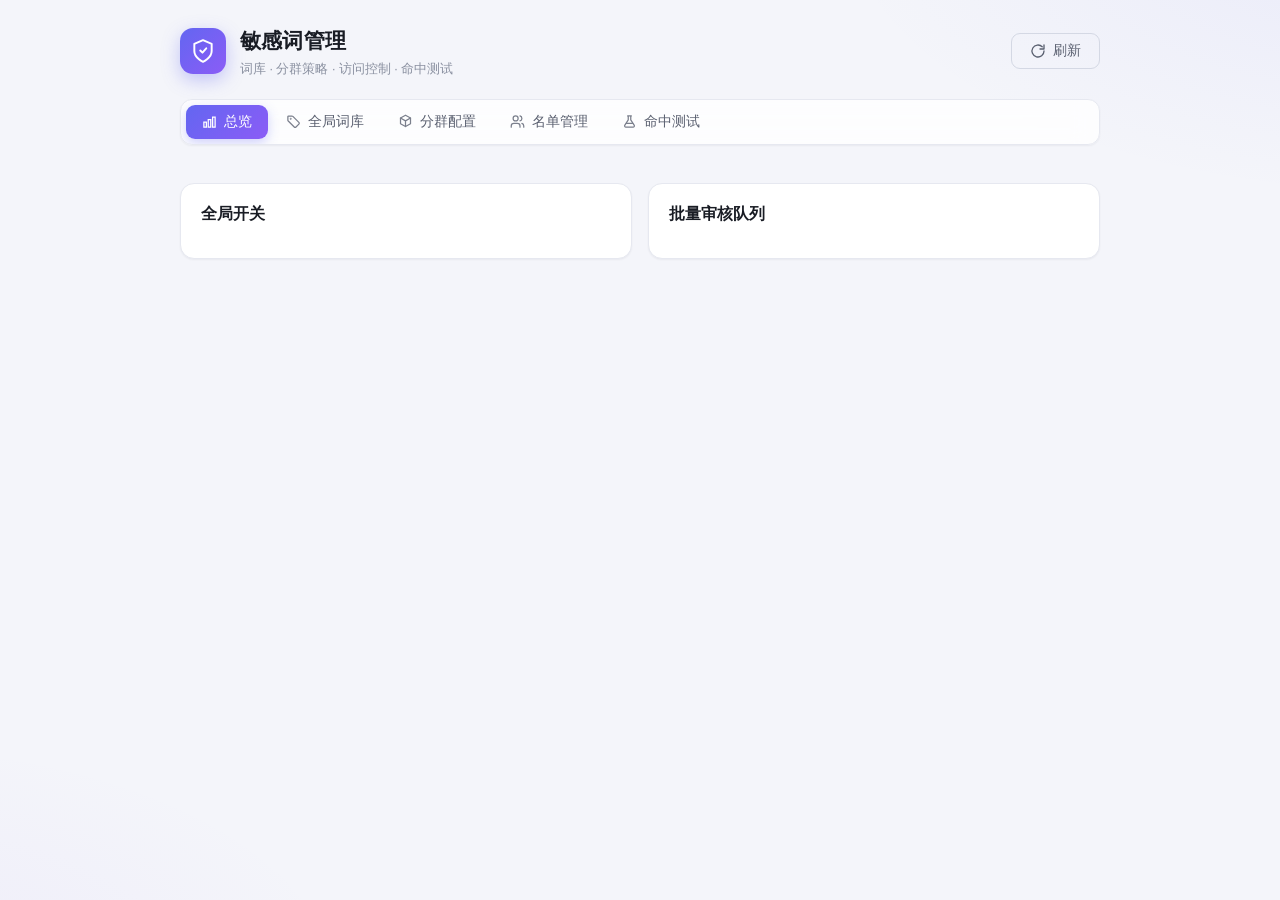
==== pages/manage/index.html @ ab025334 "feat: add WebUI manage page for sensitive filter - pages/manage/: dashboard page with overview, word" ====
<!doctype html>
<html lang="zh-CN">
  <head>
    <meta charset="utf-8" />
    <meta name="viewport" content="width=device-width, initial-scale=1" />
    <title>敏感词管理</title>
    <link rel="stylesheet" href="./style.css" />
  </head>
  <body>
    <div class="app">
      <!-- 顶栏 -->
      <header class="app-header">
        <div class="title-wrap">
          <div class="logo" aria-hidden="true">
            <svg viewBox="0 0 24 24" fill="none" stroke="currentColor" stroke-width="1.8" stroke-linecap="round" stroke-linejoin="round">
              <path d="M12 22s8-3.6 8-10V5.5L12 2 4 5.5V12c0 6.4 8 10 8 10z" />
              <path d="M9.5 11.5l2 2 3.5-4" />
            </svg>
          </div>
          <div>
            <h1 id="page-title">敏感词管理</h1>
            <p class="subtitle">词库 · 分群策略 · 访问控制 · 命中测试</p>
          </div>
        </div>
        <button id="refresh-btn" class="btn ghost icon-btn" type="button" title="刷新当前数据">
          <svg viewBox="0 0 24 24" fill="none" stroke="currentColor" stroke-width="2" stroke-linecap="round" stroke-linejoin="round">
            <path d="M21 12a9 9 0 1 1-2.64-6.36" />
            <path d="M21 3v6h-6" />
          </svg>
          <span>刷新</span>
        </button>
      </header>

      <!-- 标签页 -->
      <nav class="tabs" id="tabs" role="tablist">
        <button class="tab active" data-tab="overview" type="button" role="tab">
          <svg viewBox="0 0 24 24" fill="none" stroke="currentColor" stroke-width="2" stroke-linecap="round"><path d="M3 13h4v8H3zM10 9h4v12h-4zM17 5h4v16h-4z"/></svg>
          总览
        </button>
        <button class="tab" data-tab="words" type="button" role="tab">
          <svg viewBox="0 0 24 24" fill="none" stroke="currentColor" stroke-width="2" stroke-linecap="round" stroke-linejoin="round"><path d="M20.59 13.41L11 3.83A2 2 0 0 0 9.59 3.24H4a1 1 0 0 0-1 1v5.59a2 2 0 0 0 .59 1.41l9.58 9.59a2 2 0 0 0 2.83 0l4.59-4.59a2 2 0 0 0 0-2.83z"/><circle cx="7.5" cy="7.5" r=".5"/></svg>
          全局词库
        </button>
        <button class="tab" data-tab="groups" type="button" role="tab">
          <svg viewBox="0 0 24 24" fill="none" stroke="currentColor" stroke-width="2" stroke-linecap="round" stroke-linejoin="round"><path d="M12 2l8 4.5v9L12 20l-8-4.5v-9z"/><path d="M12 11l8-4.5M12 11v9M12 11L4 6.5"/></svg>
          分群配置
        </button>
        <button class="tab" data-tab="lists" type="button" role="tab">
          <svg viewBox="0 0 24 24" fill="none" stroke="currentColor" stroke-width="2" stroke-linecap="round" stroke-linejoin="round"><path d="M16 21v-2a4 4 0 0 0-4-4H6a4 4 0 0 0-4 4v2"/><circle cx="9" cy="7" r="4"/><path d="M22 21v-2a4 4 0 0 0-3-3.87M16 3.13a4 4 0 0 1 0 7.75"/></svg>
          名单管理
        </button>
        <button class="tab" data-tab="test" type="button" role="tab">
          <svg viewBox="0 0 24 24" fill="none" stroke="currentColor" stroke-width="2" stroke-linecap="round" stroke-linejoin="round"><path d="M9 3h6M10 3v6.34L4.35 18.1A2 2 0 0 0 6.14 21h11.72a2 2 0 0 0 1.79-2.9L14 9.34V3"/><path d="M7 15h10"/></svg>
          命中测试
        </button>
      </nav>

      <main>
        <!-- 总览 -->
        <section id="panel-overview" class="panel active" role="tabpanel">
          <div id="overview-stats" class="stat-grid"></div>
          <div class="grid-2">
            <div class="card">
              <div class="card-head">
                <h2>全局开关</h2>
              </div>
              <div id="overview-switches" class="kv-list"></div>
            </div>
            <div class="card">
              <div class="card-head">
                <h2>批量审核队列</h2>
              </div>
              <div id="overview-batch" class="kv-list"></div>
            </div>
          </div>
        </section>

        <!-- 全局词库 -->
        <section id="panel-words" class="panel" role="tabpanel">
          <div class="card">
            <div class="card-head">
              <h2>添加敏感词</h2>
              <button id="bulk-toggle" class="btn ghost sm" type="button">批量添加</button>
            </div>
            <div class="row">
              <div class="input-wrap grow">
                <svg class="input-icon" viewBox="0 0 24 24" fill="none" stroke="currentColor" stroke-width="2" stroke-linecap="round"><path d="M12 5v14M5 12h14"/></svg>
                <input id="word-input" type="text" placeholder="输入一个词，回车快速添加" />
              </div>
              <button id="word-add-btn" class="btn primary" type="button">添加</button>
            </div>
            <div id="bulk-area" class="bulk-area collapsed">
              <textarea id="word-bulk-input" rows="5" placeholder="每行一个敏感词，支持一次粘贴多行"></textarea>
              <div class="row-end">
                <button id="word-bulk-add-btn" class="btn primary" type="button">批量导入</button>
              </div>
            </div>
          </div>
          <div class="card">
            <div class="card-head">
              <h2>词库列表</h2>
              <span id="words-count" class="pill"></span>
            </div>
            <div class="input-wrap">
              <svg class="input-icon" viewBox="0 0 24 24" fill="none" stroke="currentColor" stroke-width="2" stroke-linecap="round"><circle cx="11" cy="11" r="7"/><path d="M21 21l-4.3-4.3"/></svg>
              <input id="word-filter" type="text" placeholder="搜索词库…" />
            </div>
            <div id="words-list" class="chip-list"></div>
            <div id="words-empty" class="empty hidden">词库为空，先在上方添加敏感词</div>
          </div>
        </section>

        <!-- 分群配置 -->
        <section id="panel-groups" class="panel" role="tabpanel">
          <div class="card">
            <div class="card-head">
              <h2>新增分群配置</h2>
            </div>
            <div class="row">
              <div class="input-wrap grow">
                <svg class="input-icon" viewBox="0 0 24 24" fill="none" stroke="currentColor" stroke-width="2" stroke-linecap="round" stroke-linejoin="round"><path d="M17 21v-2a4 4 0 0 0-4-4H5a4 4 0 0 0-4 4v2"/><circle cx="9" cy="7" r="4"/><path d="M23 21v-2a4 4 0 0 0-3-3.87M16 3.13a4 4 0 0 1 0 7.75"/></svg>
                <input id="group-new-umo" type="text" placeholder="填写 umo，如 aiocqhttp:GroupMessage:123456" />
              </div>
              <button id="group-new-btn" class="btn primary" type="button">新增</button>
            </div>
            <p class="hint">在目标群内发送 <code>/敏感词 状态</code> 可查看该群的 umo；未列出的群全部使用全局默认值。</p>
          </div>
          <div id="groups-list"></div>
          <div id="groups-empty" class="empty hidden">
            <svg viewBox="0 0 24 24" fill="none" stroke="currentColor" stroke-width="1.5" stroke-linecap="round" stroke-linejoin="round"><path d="M12 2l8 4.5v9L12 20l-8-4.5v-9z"/><path d="M12 11l8-4.5M12 11v9M12 11L4 6.5"/></svg>
            <p>暂无分群配置</p>
          </div>
        </section>

        <!-- 名单管理 -->
        <section id="panel-lists" class="panel" role="tabpanel">
          <div class="card" data-list="whitelist">
            <div class="card-head">
              <div>
                <h2>群白名单</h2>
                <p class="hint">启用后只有名单内会话会被检测，优先级高于黑名单</p>
              </div>
              <label class="switch">
                <input type="checkbox" id="whitelist-enabled" />
                <span class="slider"></span>
              </label>
            </div>
            <div class="row">
              <div class="input-wrap grow">
                <input type="text" id="whitelist-input" placeholder="umo，如 aiocqhttp:GroupMessage:123456" />
              </div>
              <button class="btn primary" data-list-add="whitelist" type="button">添加</button>
            </div>
            <div id="whitelist-items" class="chip-list"></div>
          </div>

          <div class="card" data-list="blacklist">
            <div class="card-head">
              <div>
                <h2>群黑名单</h2>
                <p class="hint">名单内会话完全跳过，不响应任何检测</p>
              </div>
              <label class="switch">
                <input type="checkbox" id="blacklist-enabled" />
                <span class="slider"></span>
              </label>
            </div>
            <div class="row">
              <div class="input-wrap grow">
                <input type="text" id="blacklist-input" placeholder="umo" />
              </div>
              <button class="btn primary" data-list-add="blacklist" type="button">添加</button>
            </div>
            <div id="blacklist-items" class="chip-list"></div>
          </div>

          <div class="card" data-list="user">
            <div class="card-head">
              <div>
                <h2>用户白名单</h2>
                <p class="hint">名单内用户的发言完全跳过审查，可用 <code>/sid</code> 获取用户 ID</p>
              </div>
              <label class="switch">
                <input type="checkbox" id="user-enabled" />
                <span class="slider"></span>
              </label>
            </div>
            <div class="row">
              <div class="input-wrap grow">
                <input type="text" id="user-input" placeholder="用户 ID" />
              </div>
              <button class="btn primary" data-list-add="user" type="button">添加</button>
            </div>
            <div id="user-items" class="chip-list"></div>
          </div>
        </section>

        <!-- 命中测试 -->
        <section id="panel-test" class="panel" role="tabpanel">
          <div class="card">
            <div class="card-head">
              <h2>本地词库命中测试</h2>
            </div>
            <p class="hint">仅测试本地词库匹配（含模糊匹配规则），不会调用外部接口或 AI 检测；填写 umo 时会同时匹配该群专属词库。</p>
            <textarea id="test-text" rows="4" placeholder="输入要测试的文本"></textarea>
            <div class="row">
              <div class="input-wrap grow">
                <input id="test-umo" type="text" placeholder="umo（可选）" />
              </div>
              <button id="test-run-btn" class="btn primary" type="button">
                <svg viewBox="0 0 24 24" fill="none" stroke="currentColor" stroke-width="2" stroke-linecap="round" stroke-linejoin="round"><path d="M5 3l14 9-14 9V3z"/></svg>
                开始测试
              </button>
            </div>
            <div id="test-result" class="test-result hidden"></div>
          </div>
        </section>
      </main>
    </div>

    <!-- 确认弹窗 -->
    <div id="modal" class="modal-overlay hidden">
      <div class="modal" role="dialog" aria-modal="true">
        <h3 id="modal-title">确认操作</h3>
        <p id="modal-message"></p>
        <div class="modal-actions">
          <button id="modal-cancel" class="btn ghost" type="button">取消</button>
          <button id="modal-confirm" class="btn danger-solid" type="button">确认删除</button>
        </div>
      </div>
    </div>

    <!-- 通知 -->
    <div id="toast-stack" class="toast-stack"></div>

    <script type="module" src="./app.js"></script>
  </body>
</html>
---- pages/manage/style.css ----
/* ============================================================
   设计变量
   ============================================================ */
:root {
  --bg: #f4f5fa;
  --bg-accent-1: rgba(99, 102, 241, 0.08);
  --bg-accent-2: rgba(139, 92, 246, 0.06);
  --card: #ffffff;
  --card-hover: #ffffff;
  --text: #191c24;
  --text-2: #5a6070;
  --muted: #8a90a0;
  --border: #e6e8f0;
  --border-strong: #d4d8e4;
  --primary: #6366f1;
  --primary-2: #8b5cf6;
  --primary-soft: rgba(99, 102, 241, 0.12);
  --primary-text: #ffffff;
  --danger: #ef4444;
  --danger-soft: rgba(239, 68, 68, 0.1);
  --ok: #10b981;
  --ok-soft: rgba(16, 185, 129, 0.1);
  --chip: #eef0f7;
  --chip-hover: #e2e5f2;
  --shadow-sm: 0 1px 2px rgba(25, 28, 36, 0.05);
  --shadow-md: 0 4px 16px rgba(25, 28, 36, 0.07);
  --shadow-lg: 0 12px 40px rgba(25, 28, 36, 0.14);
  --radius: 14px;
  --radius-sm: 9px;
  --gradient: linear-gradient(135deg, var(--primary), var(--primary-2));
  --ring: 0 0 0 3px rgba(99, 102, 241, 0.22);
}

[data-theme="dark"] {
  --bg: #0f1117;
  --bg-accent-1: rgba(99, 102, 241, 0.14);
  --bg-accent-2: rgba(139, 92, 246, 0.1);
  --card: #191c26;
  --card-hover: #1e2230;
  --text: #e8eaf2;
  --text-2: #a8aec0;
  --muted: #767d92;
  --border: #2a2f40;
  --border-strong: #3a4055;
  --primary: #818cf8;
  --primary-2: #a78bfa;
  --primary-soft: rgba(129, 140, 248, 0.16);
  --primary-text: #10121c;
  --danger: #f87171;
  --danger-soft: rgba(248, 113, 113, 0.14);
  --ok: #34d399;
  --ok-soft: rgba(52, 211, 153, 0.14);
  --chip: #252a3a;
  --chip-hover: #2e3448;
  --shadow-sm: 0 1px 2px rgba(0, 0, 0, 0.3);
  --shadow-md: 0 4px 16px rgba(0, 0, 0, 0.35);
  --shadow-lg: 0 12px 40px rgba(0, 0, 0, 0.5);
  --ring: 0 0 0 3px rgba(129, 140, 248, 0.3);
}

/* ============================================================
   基础
   ============================================================ */
* {
  box-sizing: border-box;
}

body {
  margin: 0;
  min-height: 100vh;
  font-family:
    "PingFang SC", "HarmonyOS Sans SC", "Microsoft YaHei",
    -apple-system, "Segoe UI", Roboto, sans-serif;
  font-size: 14px;
  line-height: 1.6;
  color: var(--text);
  background:
    radial-gradient(60rem 30rem at 110% -10%, var(--bg-accent-1), transparent 60%),
    radial-gradient(50rem 26rem at -10% 110%, var(--bg-accent-2), transparent 60%),
    var(--bg);
  background-attachment: fixed;
}

::selection {
  background: var(--primary-soft);
}

* {
  scrollbar-width: thin;
  scrollbar-color: var(--border-strong) transparent;
}

.app {
  max-width: 960px;
  margin: 0 auto;
  padding: 24px 20px 48px;
}

h1, h2, h3, p {
  margin: 0;
}

code {
  font-family: "JetBrains Mono", Consolas, monospace;
  font-size: 0.88em;
  background: var(--chip);
  border-radius: 5px;
  padding: 1px 6px;
}

/* ============================================================
   顶栏
   ============================================================ */
.app-header {
  display: flex;
  align-items: center;
  justify-content: space-between;
  gap: 16px;
  margin-bottom: 20px;
}

.title-wrap {
  display: flex;
  align-items: center;
  gap: 14px;
}

.logo {
  width: 46px;
  height: 46px;
  flex: none;
  display: grid;
  place-items: center;
  border-radius: 13px;
  background: var(--gradient);
  color: #fff;
  box-shadow: 0 6px 18px rgba(99, 102, 241, 0.35);
}

.logo svg {
  width: 26px;
  height: 26px;
}

.app-header h1 {
  font-size: 21px;
  font-weight: 700;
  letter-spacing: 0.01em;
}

.subtitle {
  color: var(--muted);
  font-size: 12.5px;
  margin-top: 1px;
}

/* ============================================================
   标签页（带滑动指示条）
   ============================================================ */
.tabs {
  position: sticky;
  top: 10px;
  z-index: 5;
  display: flex;
  gap: 2px;
  padding: 5px;
  margin-bottom: 22px;
  background: var(--card); /* color-mix 不支持时的回退 */
  background: color-mix(in srgb, var(--card) 82%, transparent);
  backdrop-filter: blur(12px);
  -webkit-backdrop-filter: blur(12px);
  border: 1px solid var(--border);
  border-radius: 12px;
  box-shadow: var(--shadow-sm);
  overflow-x: auto;
}

.tab {
  position: relative;
  display: inline-flex;
  align-items: center;
  gap: 7px;
  border: none;
  background: transparent;
  color: var(--text-2);
  font-size: 13.5px;
  font-weight: 500;
  padding: 8px 16px;
  border-radius: 9px;
  cursor: pointer;
  white-space: nowrap;
  transition: color 0.18s, background 0.18s;
}

.tab svg {
  width: 15px;
  height: 15px;
  opacity: 0.8;
}

.tab:hover {
  color: var(--text);
  background: var(--chip);
}

.tab.active {
  color: var(--primary-text);
  background: var(--gradient);
  box-shadow: 0 4px 12px rgba(99, 102, 241, 0.3);
}

.tab.active svg {
  opacity: 1;
}

/* ============================================================
   面板切换动画
   ============================================================ */
.panel {
  display: none;
}

.panel.active {
  display: block;
  animation: panel-in 0.28s cubic-bezier(0.22, 1, 0.36, 1);
}

@keyframes panel-in {
  from {
    opacity: 0;
    transform: translateY(10px);
  }
  to {
    opacity: 1;
    transform: translateY(0);
  }
}

/* ============================================================
   卡片
   ============================================================ */
.card {
  background: var(--card);
  border: 1px solid var(--border);
  border-radius: var(--radius);
  padding: 18px 20px;
  margin-bottom: 16px;
  box-shadow: var(--shadow-sm);
  transition: box-shadow 0.2s, border-color 0.2s;
}

.card:hover {
  box-shadow: var(--shadow-md);
}

.card-head {
  display: flex;
  align-items: flex-start;
  justify-content: space-between;
  gap: 12px;
  margin-bottom: 14px;
}

.card-head h2 {
  font-size: 15.5px;
  font-weight: 650;
}

.hint {
  color: var(--muted);
  font-size: 12.5px;
  margin-top: 4px;
  line-height: 1.5;
}

.grid-2 {
  display: grid;
  grid-template-columns: 1fr 1fr;
  gap: 16px;
}

.grid-2 .card {
  margin-bottom: 0;
}

@media (max-width: 720px) {
  .grid-2 {
    grid-template-columns: 1fr;
  }
}

/* ============================================================
   按钮
   ============================================================ */
.btn {
  display: inline-flex;
  align-items: center;
  justify-content: center;
  gap: 7px;
  border: 1px solid transparent;
  border-radius: var(--radius-sm);
  padding: 8px 18px;
  font-size: 13.5px;
  font-weight: 550;
  font-family: inherit;
  cursor: pointer;
  white-space: nowrap;
  transition: transform 0.15s, box-shadow 0.15s, background 0.15s, opacity 0.15s;
}

.btn svg {
  width: 15px;
  height: 15px;
}

.btn:active {
  transform: scale(0.97);
}

.btn:disabled {
  opacity: 0.55;
  cursor: not-allowed;
}

.btn.primary {
  background: var(--gradient);
  color: var(--primary-text);
  box-shadow: 0 4px 14px rgba(99, 102, 241, 0.32);
}

.btn.primary:hover:not(:disabled) {
  box-shadow: 0 6px 20px rgba(99, 102, 241, 0.45);
  transform: translateY(-1px);
}

.btn.ghost {
  background: transparent;
  border-color: var(--border-strong);
  color: var(--text-2);
}

.btn.ghost:hover:not(:disabled) {
  background: var(--chip);
  color: var(--text);
}

.btn.danger-solid {
  background: var(--danger);
  color: #fff;
}

.btn.danger-solid:hover:not(:disabled) {
  opacity: 0.88;
}

.btn.sm {
  padding: 5px 12px;
  font-size: 12.5px;
}

.icon-btn svg {
  width: 16px;
  height: 16px;
}

/* ============================================================
   输入
   ============================================================ */
.input-wrap {
  position: relative;
  display: flex;
  align-items: center;
}

.input-wrap.grow {
  flex: 1;
}

.input-icon {
  position: absolute;
  left: 11px;
  width: 15px;
  height: 15px;
  color: var(--muted);
  pointer-events: none;
}

.input-icon ~ input {
  padding-left: 34px;
}

input[type="text"],
textarea {
  width: 100%;
  padding: 9px 13px;
  border: 1px solid var(--border-strong);
  border-radius: var(--radius-sm);
  background: var(--bg);
  color: var(--text);
  font-size: 13.5px;
  font-family: inherit;
  outline: none;
  transition: border-color 0.15s, box-shadow 0.15s;
}

input[type="text"]::placeholder,
textarea::placeholder {
  color: var(--muted);
}

input[type="text"]:focus,
textarea:focus {
  border-color: var(--primary);
  box-shadow: var(--ring);
}

textarea {
  resize: vertical;
  margin-bottom: 10px;
  line-height: 1.6;
}

select {
  padding: 6px 10px;
  border: 1px solid var(--border-strong);
  border-radius: 8px;
  background: var(--bg);
  color: var(--text);
  font-size: 13px;
  font-family: inherit;
  outline: none;
  cursor: pointer;
  transition: border-color 0.15s, box-shadow 0.15s;
}

select:focus {
  border-color: var(--primary);
  box-shadow: var(--ring);
}

.row {
  display: flex;
  gap: 10px;
  align-items: center;
}

.row-end {
  display: flex;
  justify-content: flex-end;
}

.bulk-area {
  overflow: hidden;
  max-height: 300px;
  margin-top: 12px;
  opacity: 1;
  transition: max-height 0.3s ease, opacity 0.25s, margin-top 0.25s;
}

.bulk-area.collapsed {
  max-height: 0;
  opacity: 0;
  margin-top: 0;
  pointer-events: none;
}

/* ============================================================
   统计卡片
   ============================================================ */
.stat-grid {
  display: grid;
  grid-template-columns: repeat(auto-fill, minmax(150px, 1fr));
  gap: 12px;
  margin-bottom: 16px;
}

.stat {
  position: relative;
  overflow: hidden;
  background: var(--card);
  border: 1px solid var(--border);
  border-radius: var(--radius);
  padding: 16px;
  box-shadow: var(--shadow-sm);
  transition: transform 0.18s, box-shadow 0.18s;
}

.stat:hover {
  transform: translateY(-2px);
  box-shadow: var(--shadow-md);
}

.stat::before {
  content: "";
  position: absolute;
  inset: 0 auto 0 0;
  width: 3px;
  background: var(--gradient);
  opacity: 0.9;
}

.stat .num {
  font-size: 26px;
  font-weight: 750;
  font-variant-numeric: tabular-nums;
  line-height: 1.2;
  background: var(--gradient);
  -webkit-background-clip: text;
  background-clip: text;
  -webkit-text-fill-color: transparent;
}

.stat .label {
  color: var(--muted);
  font-size: 12px;
  margin-top: 4px;
}

/* ============================================================
   键值列表
   ============================================================ */
.kv-list {
  display: flex;
  flex-direction: column;
}

.kv {
  display: flex;
  align-items: center;
  justify-content: space-between;
  gap: 12px;
  padding: 8px 2px;
  border-bottom: 1px dashed var(--border);
  font-size: 13.5px;
}

.kv:last-child {
  border-bottom: none;
}

.kv .k {
  color: var(--text-2);
}

.kv .v {
  text-align: right;
  word-break: break-all;
}

.pill {
  display: inline-flex;
  align-items: center;
  gap: 5px;
  padding: 2px 11px;
  border-radius: 999px;
  font-size: 12px;
  font-weight: 600;
  background: var(--chip);
  color: var(--text-2);
}

.pill.on {
  background: var(--ok-soft);
  color: var(--ok);
}

.pill.off {
  background: var(--chip);
  color: var(--muted);
}

.pill.accent {
  background: var(--primary-soft);
  color: var(--primary);
}

/* ============================================================
   词 / 条目 chips
   ============================================================ */
.chip-list {
  display: flex;
  flex-wrap: wrap;
  gap: 8px;
  margin-top: 14px;
  max-height: 320px;
  overflow-y: auto;
  padding: 2px;
}

.chip {
  display: inline-flex;
  align-items: center;
  gap: 7px;
  background: var(--chip);
  border: 1px solid transparent;
  border-radius: 999px;
  padding: 5px 8px 5px 13px;
  font-size: 13px;
  word-break: break-all;
  animation: chip-in 0.2s ease;
  transition: background 0.15s, border-color 0.15s;
}

@keyframes chip-in {
  from {
    opacity: 0;
    transform: scale(0.9);
  }
  to {
    opacity: 1;
    transform: scale(1);
  }
}

.chip:hover {
  background: var(--chip-hover);
  border-color: var(--border-strong);
}

.chip button {
  display: grid;
  place-items: center;
  width: 18px;
  height: 18px;
  border: none;
  border-radius: 50%;
  background: transparent;
  color: var(--muted);
  cursor: pointer;
  padding: 0;
  transition: background 0.15s, color 0.15s;
}

.chip button:hover {
  background: var(--danger-soft);
  color: var(--danger);
}

.chip button svg {
  width: 11px;
  height: 11px;
}

mark {
  background: var(--primary-soft);
  color: var(--primary);
  border-radius: 3px;
  padding: 0 1px;
}

/* ============================================================
   开关（toggle）
   ============================================================ */
.switch {
  position: relative;
  display: inline-block;
  flex: none;
  width: 42px;
  height: 24px;
  cursor: pointer;
}

.switch input {
  position: absolute;
  opacity: 0;
  width: 0;
  height: 0;
}

.switch .slider {
  position: absolute;
  inset: 0;
  border-radius: 999px;
  background: var(--border-strong);
  transition: background 0.2s;
}

.switch .slider::before {
  content: "";
  position: absolute;
  top: 3px;
  left: 3px;
  width: 18px;
  height: 18px;
  border-radius: 50%;
  background: #fff;
  box-shadow: 0 1px 3px rgba(0, 0, 0, 0.25);
  transition: transform 0.22s cubic-bezier(0.22, 1, 0.36, 1);
}

.switch input:checked + .slider {
  background: var(--gradient);
}

.switch input:checked + .slider::before {
  transform: translateX(18px);
}

.switch input:focus-visible + .slider {
  box-shadow: var(--ring);
}

/* ============================================================
   分群配置卡片
   ============================================================ */
.group-card {
  padding: 0;
  overflow: hidden;
}

.group-head {
  display: flex;
  align-items: center;
  gap: 12px;
  padding: 15px 20px;
  cursor: pointer;
  user-select: none;
  transition: background 0.15s;
}

.group-head:hover {
  background: var(--card-hover);
}

.group-head .chevron {
  flex: none;
  width: 16px;
  height: 16px;
  color: var(--muted);
  transition: transform 0.25s;
}

.group-card.open .group-head .chevron {
  transform: rotate(90deg);
}

.group-head .umo {
  flex: 1;
  font-family: "JetBrains Mono", Consolas, monospace;
  font-size: 13px;
  word-break: break-all;
}

.group-body {
  max-height: 0;
  overflow: hidden;
  transition: max-height 0.35s ease;
}

.group-card.open .group-body {
  max-height: 1200px;
}

.group-body-inner {
  padding: 4px 20px 18px;
  border-top: 1px dashed var(--border);
}

.switch-grid {
  display: grid;
  grid-template-columns: repeat(auto-fill, minmax(230px, 1fr));
  gap: 10px 20px;
  margin: 14px 0;
}

.switch-grid label {
  display: flex;
  align-items: center;
  justify-content: space-between;
  gap: 10px;
  font-size: 13px;
  color: var(--text-2);
}

.group-actions {
  display: flex;
  justify-content: flex-end;
  gap: 10px;
  margin-top: 14px;
}

.section-label {
  font-size: 12.5px;
  color: var(--muted);
  margin: 12px 0 2px;
}

/* ============================================================
   命中测试
   ============================================================ */
.test-result {
  margin-top: 14px;
  padding: 14px 16px;
  border-radius: var(--radius-sm);
  border: 1px solid;
  font-size: 13.5px;
  display: flex;
  align-items: center;
  gap: 10px;
  animation: panel-in 0.25s ease;
}

.test-result svg {
  flex: none;
  width: 18px;
  height: 18px;
}

.test-result.hit {
  border-color: color-mix(in srgb, var(--danger) 45%, transparent);
  background: var(--danger-soft);
  color: var(--danger);
}

.test-result.safe {
  border-color: color-mix(in srgb, var(--ok) 45%, transparent);
  background: var(--ok-soft);
  color: var(--ok);
}

.test-result .detail {
  color: var(--text-2);
  font-size: 12.5px;
  margin-left: auto;
  word-break: break-all;
}

/* ============================================================
   空状态
   ============================================================ */
.empty {
  display: flex;
  flex-direction: column;
  align-items: center;
  gap: 8px;
  padding: 32px 16px;
  color: var(--muted);
  font-size: 13px;
  text-align: center;
}

.empty svg {
  width: 40px;
  height: 40px;
  opacity: 0.4;
}

/* ============================================================
   弹窗
   ============================================================ */
.modal-overlay {
  position: fixed;
  inset: 0;
  z-index: 50;
  display: grid;
  place-items: center;
  background: rgba(10, 12, 20, 0.45);
  backdrop-filter: blur(4px);
  -webkit-backdrop-filter: blur(4px);
  animation: fade-in 0.18s ease;
}

@keyframes fade-in {
  from { opacity: 0; }
  to { opacity: 1; }
}

.modal {
  width: min(400px, calc(100vw - 40px));
  background: var(--card);
  border: 1px solid var(--border);
  border-radius: var(--radius);
  padding: 22px;
  box-shadow: var(--shadow-lg);
  animation: modal-in 0.22s cubic-bezier(0.22, 1, 0.36, 1);
}

@keyframes modal-in {
  from {
    opacity: 0;
    transform: translateY(14px) scale(0.97);
  }
  to {
    opacity: 1;
    transform: translateY(0) scale(1);
  }
}

.modal h3 {
  font-size: 15.5px;
  margin: 0 0 8px;
}

.modal p {
  color: var(--text-2);
  font-size: 13.5px;
  word-break: break-all;
}

.modal-actions {
  display: flex;
  justify-content: flex-end;
  gap: 10px;
  margin-top: 20px;
}

/* ============================================================
   Toast 通知
   ============================================================ */
.toast-stack {
  position: fixed;
  top: 18px;
  right: 18px;
  z-index: 60;
  display: flex;
  flex-direction: column;
  gap: 10px;
  pointer-events: none;
}

.toast {
  display: flex;
  align-items: center;
  gap: 9px;
  max-width: 360px;
  padding: 11px 16px;
  border-radius: 11px;
  font-size: 13px;
  background: var(--card);
  border: 1px solid var(--border);
  box-shadow: var(--shadow-lg);
  animation: toast-in 0.28s cubic-bezier(0.22, 1, 0.36, 1);
  pointer-events: auto;
}

.toast.leaving {
  animation: toast-out 0.22s ease forwards;
}

@keyframes toast-in {
  from {
    opacity: 0;
    transform: translateX(24px);
  }
  to {
    opacity: 1;
    transform: translateX(0);
  }
}

@keyframes toast-out {
  to {
    opacity: 0;
    transform: translateX(24px);
  }
}

.toast svg {
  flex: none;
  width: 16px;
  height: 16px;
}

.toast.success svg {
  color: var(--ok);
}

.toast.error svg {
  color: var(--danger);
}

.hidden {
  display: none !important;
}

@media (max-width: 640px) {
  .app {
    padding: 16px 12px 40px;
  }

  .app-header h1 {
    font-size: 18px;
  }
}
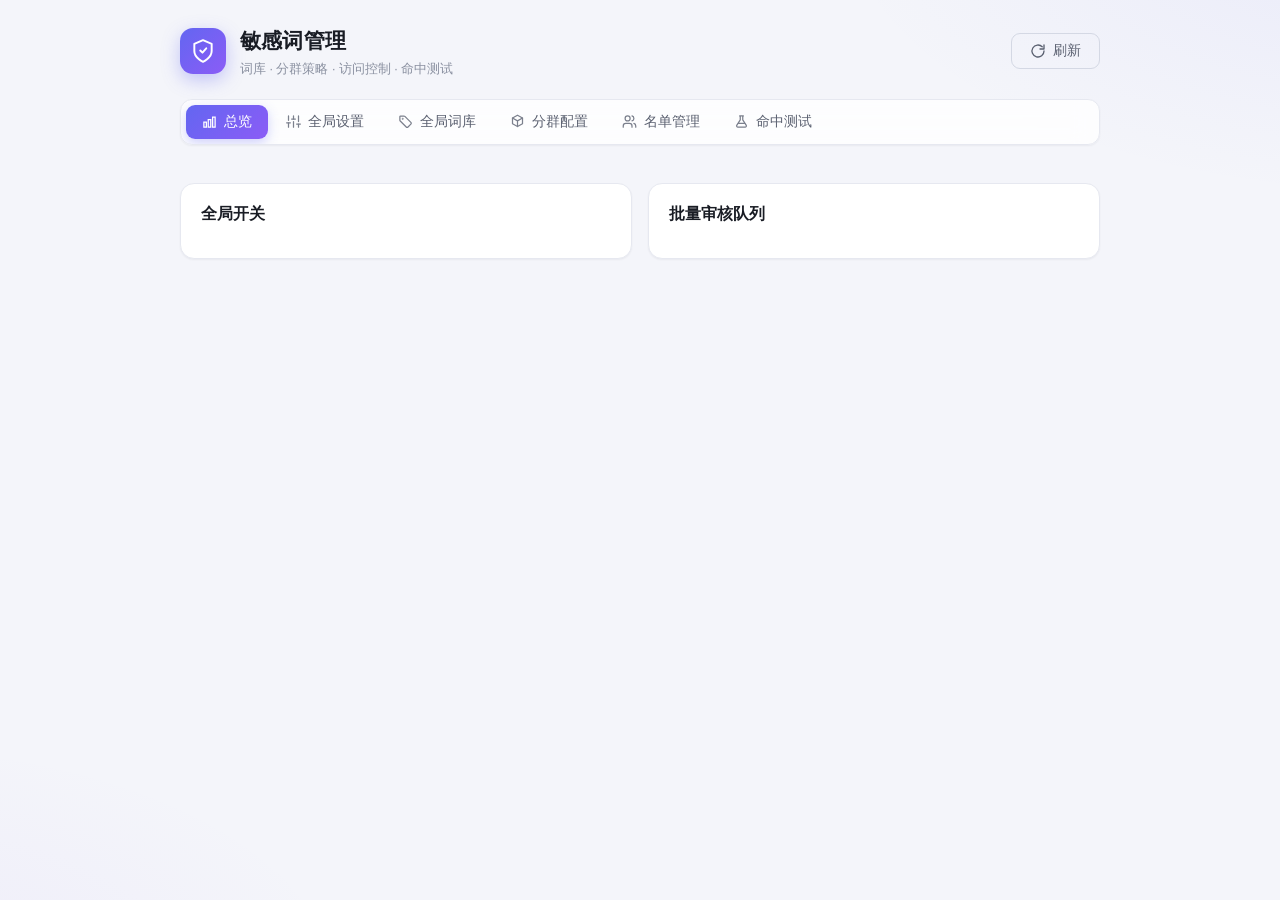
==== commit 5abee8e5: "feat: add global settings tab to manage page - main.py: GET page/settings + POST page/settings/save " ====
--- a/pages/manage/index.html
+++ b/pages/manage/index.html
@@ -37,6 +37,10 @@
           <svg viewBox="0 0 24 24" fill="none" stroke="currentColor" stroke-width="2" stroke-linecap="round"><path d="M3 13h4v8H3zM10 9h4v12h-4zM17 5h4v16h-4z"/></svg>
           总览
         </button>
+        <button class="tab" data-tab="settings" type="button" role="tab">
+          <svg viewBox="0 0 24 24" fill="none" stroke="currentColor" stroke-width="2" stroke-linecap="round" stroke-linejoin="round"><path d="M4 21v-7M4 10V3M12 21v-9M12 8V3M20 21v-5M20 12V3"/><path d="M1 14h6M9 8h6M17 16h6"/></svg>
+          全局设置
+        </button>
         <button class="tab" data-tab="words" type="button" role="tab">
           <svg viewBox="0 0 24 24" fill="none" stroke="currentColor" stroke-width="2" stroke-linecap="round" stroke-linejoin="round"><path d="M20.59 13.41L11 3.83A2 2 0 0 0 9.59 3.24H4a1 1 0 0 0-1 1v5.59a2 2 0 0 0 .59 1.41l9.58 9.59a2 2 0 0 0 2.83 0l4.59-4.59a2 2 0 0 0 0-2.83z"/><circle cx="7.5" cy="7.5" r=".5"/></svg>
           全局词库
@@ -73,6 +77,11 @@
               <div id="overview-batch" class="kv-list"></div>
             </div>
           </div>
+        </section>
+
+        <!-- 全局设置 -->
+        <section id="panel-settings" class="panel" role="tabpanel">
+          <div id="settings-sections"></div>
         </section>
 
         <!-- 全局词库 -->
--- a/pages/manage/style.css
+++ b/pages/manage/style.css
@@ -385,7 +385,9 @@
   pointer-events: none;
 }
 
-.input-icon ~ input {
+/* 注意：必须比 input[type="text"] 的优先级高，否则左 padding 会被覆盖，
+   图标就会和文字重叠。 */
+.input-icon ~ input[type="text"] {
   padding-left: 34px;
 }
 
@@ -786,6 +788,53 @@
 }
 
 /* ============================================================
+   全局设置表单
+   ============================================================ */
+.fields {
+  display: flex;
+  flex-direction: column;
+  gap: 14px;
+}
+
+.field {
+  display: flex;
+  flex-direction: column;
+  gap: 6px;
+}
+
+.field-bool {
+  flex-direction: row;
+  align-items: center;
+  justify-content: space-between;
+  gap: 12px;
+  padding: 4px 0;
+}
+
+.field-label {
+  font-size: 13px;
+  color: var(--text-2);
+  font-weight: 500;
+}
+
+.field input[type="number"] {
+  width: 100%;
+  padding: 9px 13px;
+  border: 1px solid var(--border-strong);
+  border-radius: var(--radius-sm);
+  background: var(--bg);
+  color: var(--text);
+  font-size: 13.5px;
+  font-family: inherit;
+  outline: none;
+  transition: border-color 0.15s, box-shadow 0.15s;
+}
+
+.field input[type="number"]:focus {
+  border-color: var(--primary);
+  box-shadow: var(--ring);
+}
+
+/* ============================================================
    命中测试
    ============================================================ */
 .test-result {
